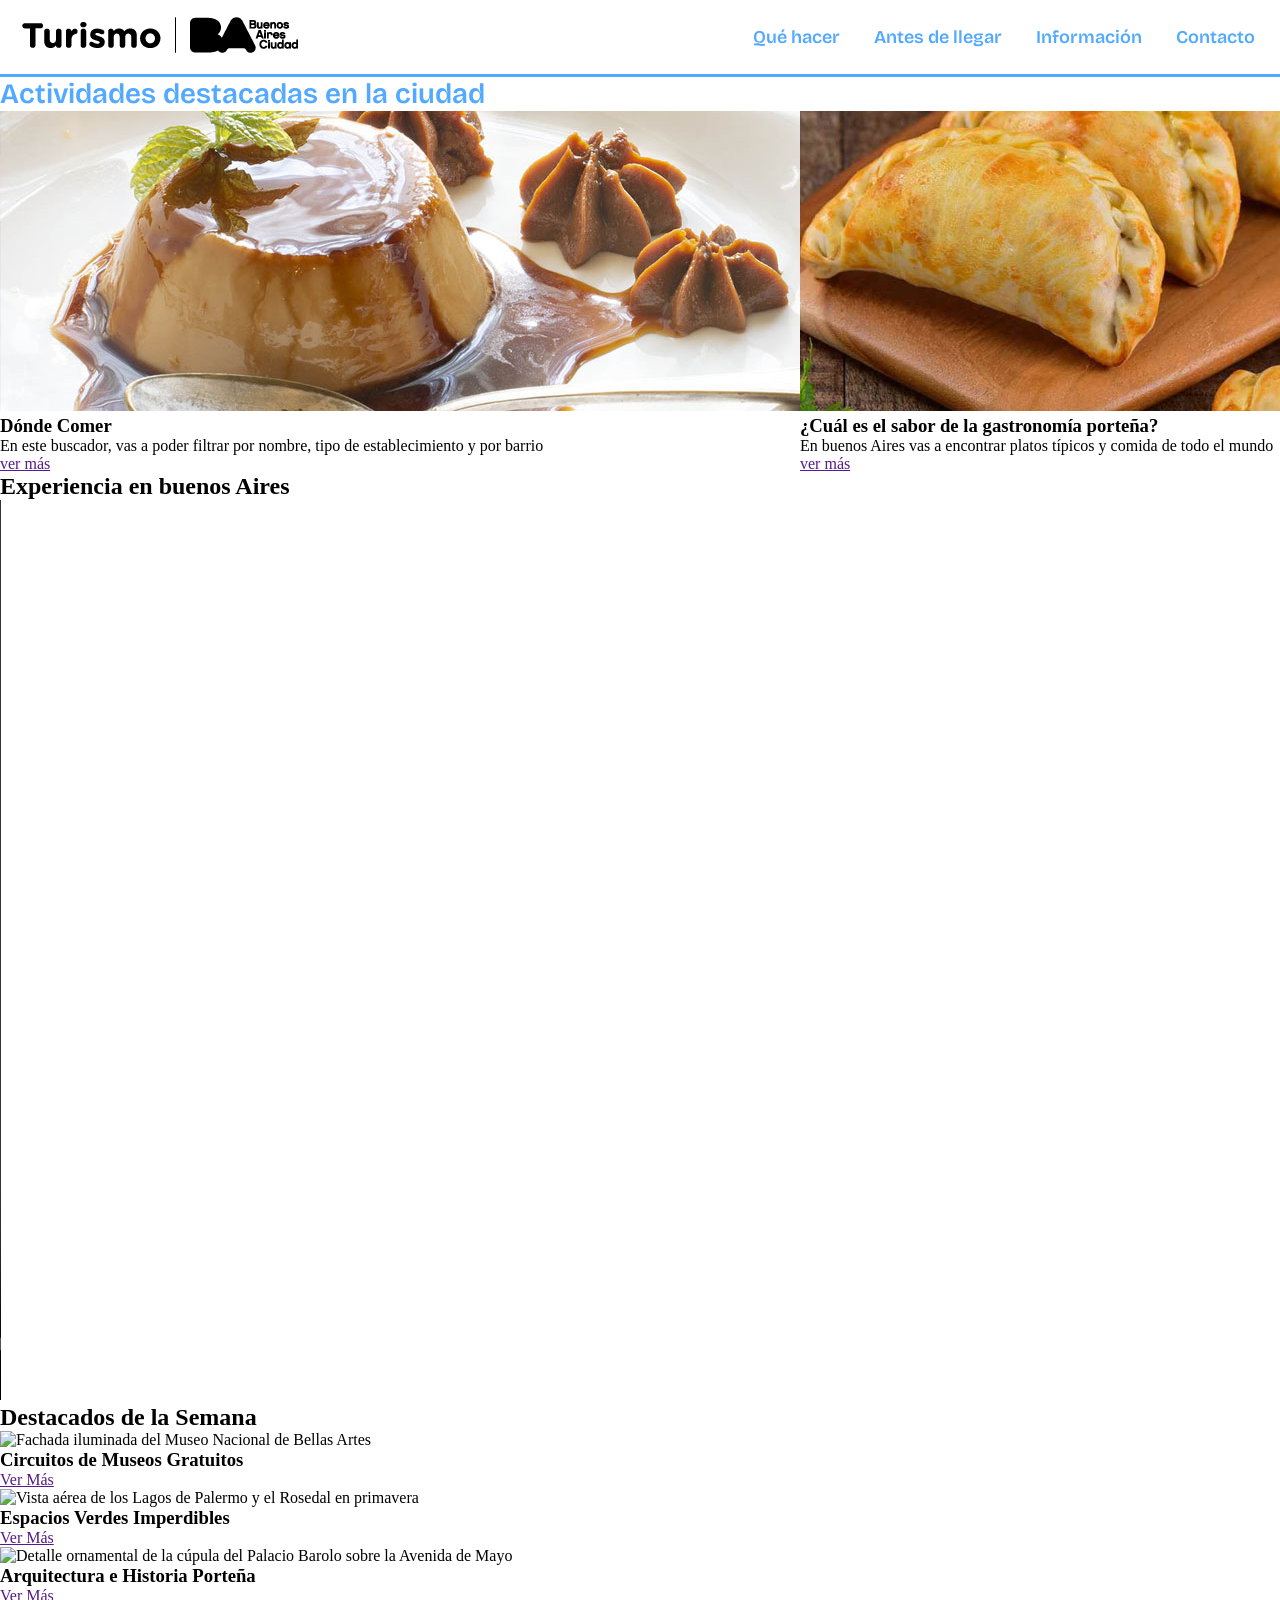
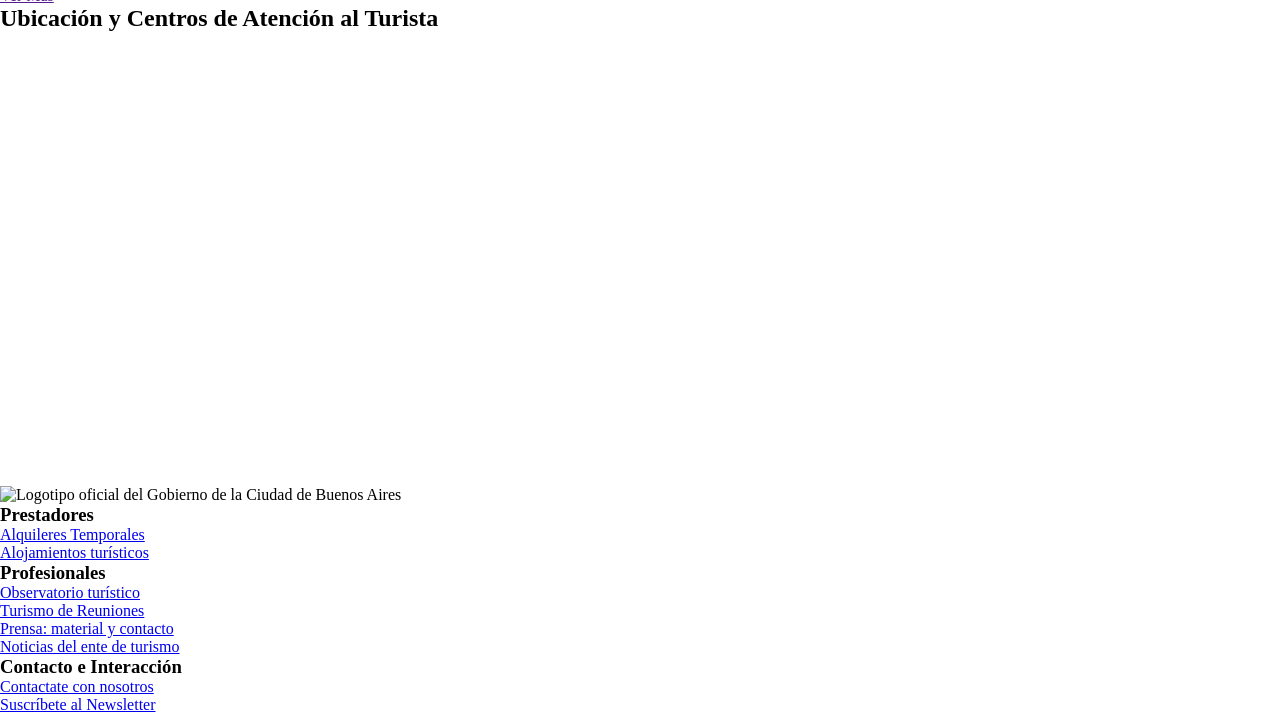
==== ejercicio-3/index.html @ 9840d5af "Add files via upload" ====
<!DOCTYPE html>
<html lang="es">
    <head>
        <meta charset="UTF-8">
        <meta name="viewport" content="width, initial-scale:1.0">
        <title>Turismo Buenos Aires Ciudad - Sitio Oficial de Información Turística</title>
        <meta name="description" content="Descrubí qué hacer en Buenos Aires. información útil antes de llegar, guías de alojamiento, atractivos turísticos, agenda cultural y mapas de la ciudad.">
        <meta name="robots" content="index, follow">

        <link href="style.css" rel="stylesheet">
        <!--google fonts-->
        <link rel="preconnect" href="https://fonts.googleapis.com">
        <link rel="preconnect" href="https://fonts.gstatic.com" crossorigin>
        <link href="https://fonts.googleapis.com/css2?family=Bricolage+Grotesque:opsz,wght@12..96,200..800&display=swap" rel="stylesheet">

    </head>

    <body>

        <!-- Cabecera principal del sitio -->
        <header id="cabecera-principal">
            <!-- Logo del sitio 
            href-> la dirección a donde voy al dar clic  
            -->
            <a href="index.html" aria-label="Ir a la página de inicio de Turismo de Buenos Aires">
                <img src="assets/arrobaturismo-bac-300x150-negro.png" alt="Logotipo oficial de Turismo Buenos Aires Ciudad">
            </a>

            <!-- Navegador principal -->
            <nav role="navigation" aria-label="Menu principal">
                  <a href="" class="boton-principal">Qué hacer</a>
                  <a href="" class="boton-principal">Antes de llegar</a>
                  <a href="" class="boton-principal">Información</a>
                  <a href="" class="boton-principal">Contacto</a>
            </nav>

        </header>



        <!-- Contenido principal del sitio -->
        <main role="main">

            <h1 class="texto-oculto">Portal de Turismo Oficial de la Ciudad de Buenos Aires</h1>

            <!-- Actividades destacadas-->
            <section id="area-destcacada">
                <h2 class="titulo-principal">Actividades destacadas en la ciudad</h2>
                
                <div class="element-row">

                    <!-- tarjeta -->
                    <article role="article">
                        <img src="assets/flan-dulce-de-leche.jpg" alt="Flan con Dulce de Leche">
                        <h3>Dónde Comer</h3>
                        <p>En este buscador, vas a poder filtrar por nombre, tipo de establecimiento y por barrio</p>
                        <a href="" aria-label="Ir al buscador de restaurantes y de comida en Buenos Aires">ver más</a>
                    </article>

                    <!-- tarjeta -->
                    <article role="article">
                        <img src="assets/empanadas-horneadas.jpg" alt="Empanadas porteñas horneadas">
                        <h3>¿Cuál es el sabor de la gastronomía porteña?</h3>
                        <p>En buenos Aires vas a encontrar platos típicos y comida de todo el mundo</p>
                        <a href="" aria-label="Ver información sobre grastonomía porteña">ver más</a>
                    </article>

                    <!-- tarjeta -->
                    <article role="article">
                        <img src="assets/patio-caballito.jpg" alt="Patio de comida los lecheros en el barrio Caballito">
                        <h3>Mercados y patios Gastronómicos</h3>
                        <p>Conocé los patios y mercados en donde podés disfrutar de la mejor gastronomía de la ciudad</p>
                        <a href="" aria-label="Ver más información sobre los patios gastronómicos de la ciudad">ver más</a>
                    </article>


                </div>

            </section>
            <!-- Fin de actividades destacadas-->

            <!-- Contenido Multimedia -->
            <section>
                <h2>Experiencia en buenos Aires</h2>
                <div>
                    <video controls autoplay loop width="1600" height="900" aria-label="Video sobre la ciudad de Buenos Aires">
                        <source src="assets/video-buenosaires.mp4" type="video/mp4">
                    </video>
                </div>
            </section>
            <!-- Fin de Contenido Multimedia -->



            <!-- Contenidos Destacados -->
            <section>
                <h2>Destacados de la Semana</h2>
                <div>
                    
                    <!-- Tarjeta Destacada 1 -->
                    <article role="article">
                        <img src="assets/destacado-museos.jpg" alt="Fachada iluminada del Museo Nacional de Bellas Artes" width="400" height="250">
                        <h3>Circuitos de Museos Gratuitos</h3>
                        <a href="" aria-label="Ver más sobre los circuitos de museos gratuitos">Ver Más</a>
                    </article>

                    <!-- Tarjeta Destacada 2 -->
                    <article role="article">
                        <img src="assets/destacado-parques.jpg" alt="Vista aérea de los Lagos de Palermo y el Rosedal en primavera" width="400" height="250">
                        <h3>Espacios Verdes Imperdibles</h3>
                        <a href="" aria-label="Ver más sobre los espacios verdes imperdibles">Ver Más</a>
                    </article>

                    <!-- Tarjeta Destacada 3 -->
                    <article role="article">
                        <img src="assets/destacado-arquitectura.jpg" alt="Detalle ornamental de la cúpula del Palacio Barolo sobre la Avenida de Mayo" width="400" height="250">
                        <h3>Arquitectura e Historia Porteña</h3>
                        <a href="" aria-label="Ver más sobre la arquitectura e historia porteña">Ver Más</a>
                    </article>

                </div>
            </section>


            <!-- Ubicación Geográfica -->
            <section aria-labelledby="titulo-mapa">
                <h2 id="titulo-mapa">Ubicación y Centros de Atención al Turista</h2>
                <div class="map-container">
                    <iframe 
                        src="https://www.google.com/maps/embed?pb=!1m18!1m12!1m3!1d3284.016713276842!2d-58.3841507!3d-34.6037389!2m3!1f0!2f0!3f0!3m2!1i1024!2i768!4f13.1!3m3!1m2!1s0x95bccacf954f91d5%3A0x67ef08c262f8f742!2sObelisco!5e0!3m2!1ses!2sar!4v1700000000000!5m2!1ses!2sar" 
                        width="100%" 
                        height="450" 
                        style="border:0;" 
                        allowfullscreen="" 
                        loading="lazy" 
                        referrerpolicy="no-referrer-when-downgrade"
                        title="Mapa interactivo de la Ciudad de Buenos Aires con la ubicación del Obelisco y centros de atención turística">
                    </iframe>
                </div>
            </section>

        </main>

        <!-- Pie de Página Institucional -->
    <footer role="contentinfo">

            <!-- Identificador Institucional del Footer -->
            <div class="footer-brand">
                <img src="img/logo-buenos-aires-ciudad.svg" alt="Logotipo oficial del Gobierno de la Ciudad de Buenos Aires" width="200" height="60">
            </div>

            <!-- Columnas de Enlaces del Footer -->
            <div>
                
                <!-- Lista 1: Prestadores -->
                <nav>
                    <h3 id="footer-prestadores">Prestadores</h3>
                    <ul>
                        <li><a href="/alquileres-temporales">Alquileres Temporales</a></li>
                        <li><a href="/alojamientos-turisticos">Alojamientos turísticos</a></li>
                    </ul>
                </nav>

                <!-- Lista 2: Profesionales -->
                <nav>
                    <h3 id="footer-profesionales">Profesionales</h3>
                    <ul>
                        <li><a href="/observatorio-turistico">Observatorio turístico</a></li>
                        <li><a href="/turismo-reuniones">Turismo de Reuniones</a></li>
                        <li><a href="/prensa-contacto">Prensa: material y contacto</a></li>
                        <li><a href="/noticias-ente">Noticias del ente de turismo</a></li>
                    </ul>
                </nav>

                <!-- Lista 3: Interacción y Contacto -->
                <nav>
                    <h3 id="footer-contacto">Contacto e Interacción</h3>
                    <ul>
                        <li><a href="/contactate-con-nosotros">Contactate con nosotros</a></li>
                        <li><a href="/suscribete-newsletter" aria-label="Ir al formulario para suscribirse al Newsletter oficial">Suscríbete al Newsletter</a></li>
                    </ul>
                </nav>

            </div>
    </footer>

    </body>

</html>
---- ejercicio-3/style.css ----
/*Indice de estilos

0. Generales / Colores 
1. Tipografías
2. Header / Cabecera
3. Enlaces y botones
*/

* {
    margin: 0;
    padding: 0;
    box-sizing: border-box;
}

:root {
    --color-principal: #52a9ff;
    --color-texto: #1b1b1b;
    --color-acento: #a3d1ff;
}

/*1. Tipografías*/

.titulo-principal{
    font-family: "Bricolage Grotesque", sans-serif;
    font-optical-sizing: auto;
    font-weight: 600;
    font-style: normal;
    font-variation-settings:
    "wdth" 100;
    color: var(--color-principal);
    font-size: 28px;
}

.titulo-secundario{
    font-family: "Bricolage Grotesque", sans-serif;
    font-optical-sizing: auto;
    font-weight: 600;
    font-style: normal;
    font-variation-settings:
    "wdth" 100;
    color: var(--color-principal);
    font-size: 22px;
}

.parrafo{
    font-family: "Bricolage Grotesque", sans-serif;
    font-optical-sizing: auto;
    font-weight: 300;
    font-style: normal;
    font-variation-settings:
    "wdth" 100;
    color: var(--color-texto);
    font-size: 14px;
}

.texto-oculto{
    display: none;
}

/*2. Header */

#cabecera-principal{
    padding: 10px;
    display: flex;
    justify-content: space-between;
    align-items: center;
    /* borde:  grosor tipo color*/
    border-bottom: 3px solid var(--color-principal);
}

/* 3. Enlaces y botones */

.boton-principal{
    /*fuente*/
    font-family: "Bricolage Grotesque", sans-serif;
    font-optical-sizing: auto;
    font-weight: 600;
    font-style: normal;
    font-variation-settings:
    "wdth" 100;
    color: var(--color-principal);
    font-size: 18px;
    /*quito la linea inferior*/
    text-decoration: none;
    /*asigno cuerpo por medio del relleno*/
    padding: 8px 15px;
    /*animo el paso del mouse*/
    transition: all linear 0.3s;
    /*rodondear los bordes*/
    border-radius: 3px;
}

.boton-principal:hover{
    color: rgb(255, 255, 255);
    background-color: var(--color-principal);
}

#area-destacada div{
    display: flex;
    justify-content: space-between;
    align-items: center;
}

.element-row{
    display: flex;
}


@media only screen and (max-width: 600px){
    /*header*/
    #cabecera-principal{
        flex-direction: column;
    }
    /*botones*/
    nav[role-navigation]{
        width: 100%;
    }
    .boton-principal{
        /*bloque*/
        display: block;
        width: 96%;
        margin: 5px 2% 0 2%;
        text-align: center;
        border-bottom: 1px solid var(--color-principal);
        border-radius: 0;
    }
}
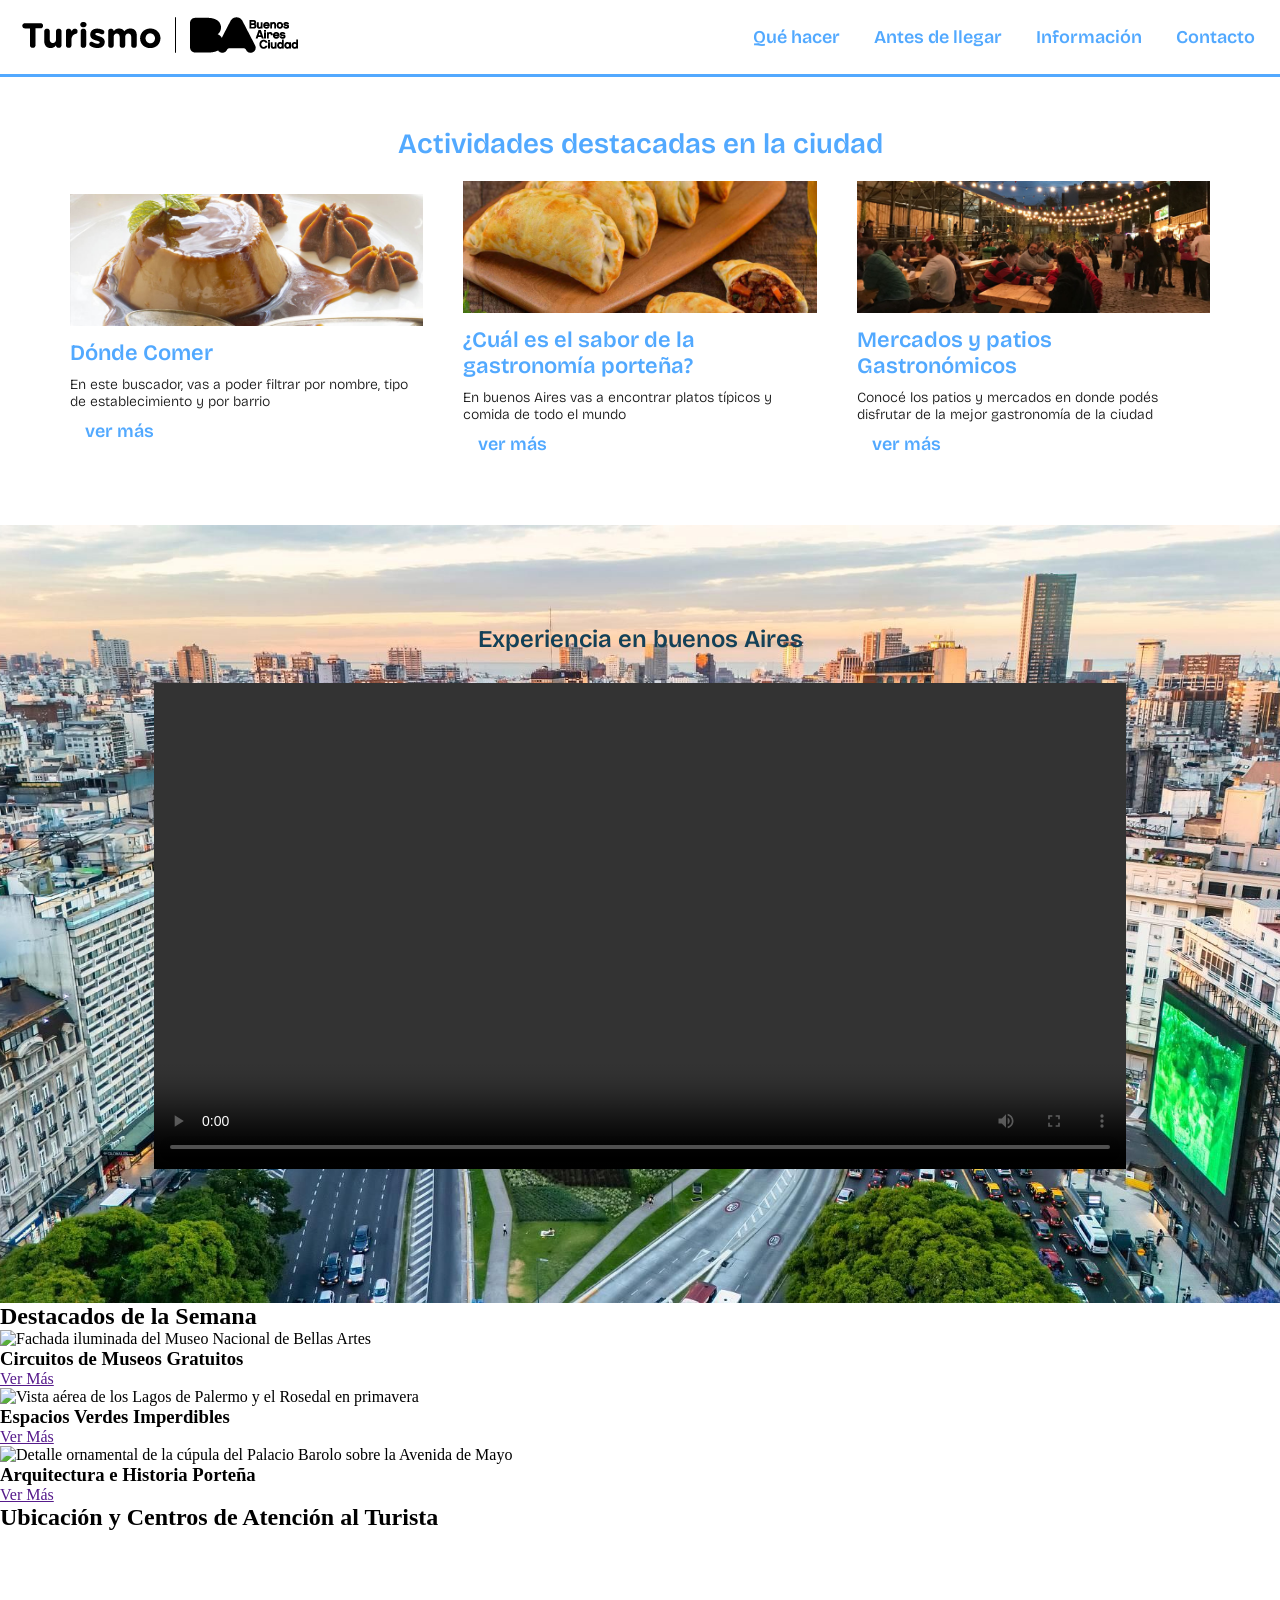
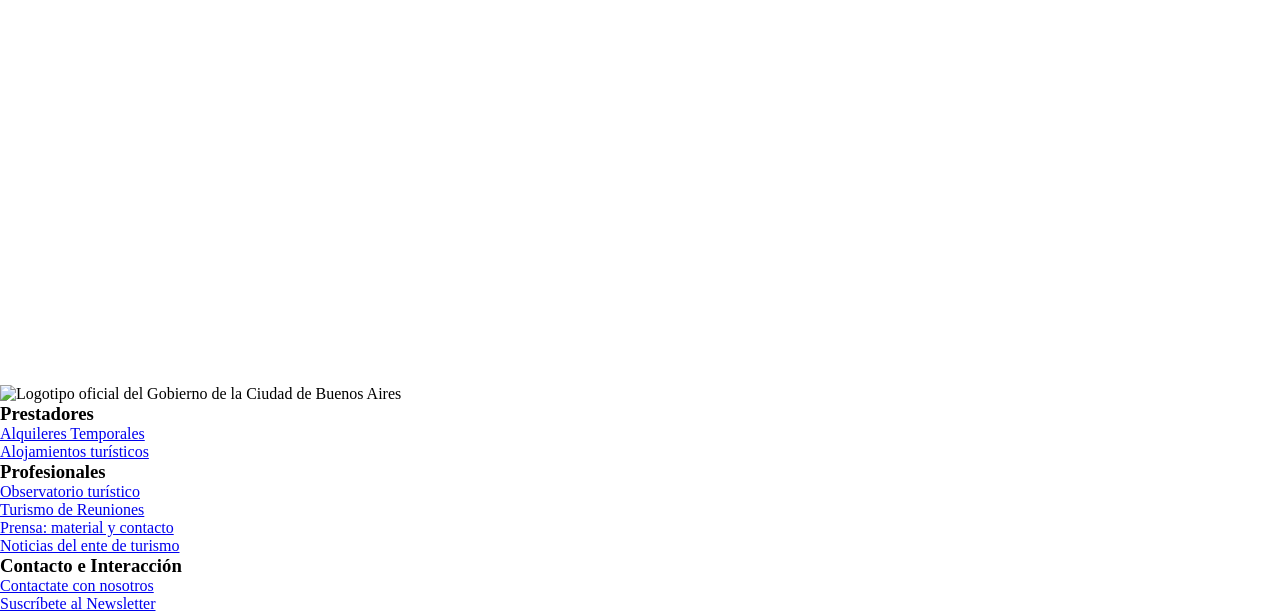
==== commit 41011403: "Add files via upload" ====
--- a/ejercicio-3/index.html
+++ b/ejercicio-3/index.html
@@ -44,33 +44,33 @@
             <h1 class="texto-oculto">Portal de Turismo Oficial de la Ciudad de Buenos Aires</h1>
 
             <!-- Actividades destacadas-->
-            <section id="area-destcacada">
-                <h2 class="titulo-principal">Actividades destacadas en la ciudad</h2>
+            <section id="area-destacada">
+                <h2 class="titulo-principal" >Actividades destacadas en la ciudad</h2>
                 
                 <div class="element-row">
 
                     <!-- tarjeta -->
-                    <article role="article">
+                    <article role="article" class="articulo-index">
                         <img src="assets/flan-dulce-de-leche.jpg" alt="Flan con Dulce de Leche">
-                        <h3>Dónde Comer</h3>
-                        <p>En este buscador, vas a poder filtrar por nombre, tipo de establecimiento y por barrio</p>
-                        <a href="" aria-label="Ir al buscador de restaurantes y de comida en Buenos Aires">ver más</a>
+                        <h3 class="titulo-secundario">Dónde Comer</h3>
+                        <p class="parrafo">En este buscador, vas a poder filtrar por nombre, tipo de establecimiento y por barrio</p>
+                        <a href="" class="boton-ver-mas" aria-label="Ir al buscador de restaurantes y de comida en Buenos Aires" >ver más</a>
                     </article>
 
                     <!-- tarjeta -->
-                    <article role="article">
+                    <article role="article" class="articulo-index">
                         <img src="assets/empanadas-horneadas.jpg" alt="Empanadas porteñas horneadas">
-                        <h3>¿Cuál es el sabor de la gastronomía porteña?</h3>
-                        <p>En buenos Aires vas a encontrar platos típicos y comida de todo el mundo</p>
-                        <a href="" aria-label="Ver información sobre grastonomía porteña">ver más</a>
+                        <h3 class="titulo-secundario">¿Cuál es el sabor de la gastronomía porteña?</h3>
+                        <p class="parrafo">En buenos Aires vas a encontrar platos típicos y comida de todo el mundo</p>
+                        <a href="" class="boton-ver-mas" aria-label="Ver información sobre grastonomía porteña" >ver más</a>
                     </article>
 
                     <!-- tarjeta -->
-                    <article role="article">
+                    <article role="article" class="articulo-index">
                         <img src="assets/patio-caballito.jpg" alt="Patio de comida los lecheros en el barrio Caballito">
-                        <h3>Mercados y patios Gastronómicos</h3>
-                        <p>Conocé los patios y mercados en donde podés disfrutar de la mejor gastronomía de la ciudad</p>
-                        <a href="" aria-label="Ver más información sobre los patios gastronómicos de la ciudad">ver más</a>
+                        <h3 class="titulo-secundario">Mercados y patios Gastronómicos</h3>
+                        <p class="parrafo">Conocé los patios y mercados en donde podés disfrutar de la mejor gastronomía de la ciudad</p>
+                        <a href="" class="boton-ver-mas" aria-label="Ver más información sobre los patios gastronómicos de la ciudad" >ver más</a>
                     </article>
 
 
@@ -80,10 +80,10 @@
             <!-- Fin de actividades destacadas-->
 
             <!-- Contenido Multimedia -->
-            <section>
-                <h2>Experiencia en buenos Aires</h2>
+            <section id="area-experiencias">
+                <h2 class="titulo-experiencia">Experiencia en buenos Aires</h2>
                 <div>
-                    <video controls autoplay loop width="1600" height="900" aria-label="Video sobre la ciudad de Buenos Aires">
+                    <video controls autoplay loop width="90%" height="auto" aria-label="Video sobre la ciudad de Buenos Aires">
                         <source src="assets/video-buenosaires.mp4" type="video/mp4">
                     </video>
                 </div>
--- a/ejercicio-3/style.css
+++ b/ejercicio-3/style.css
@@ -18,6 +18,15 @@
     --color-acento: #a3d1ff;
 }
 
+.element-row{
+    display: flex;
+    justify-content: space-around;
+}
+
+img{
+    width: 100%;
+}
+
 /*1. Tipografías*/
 
 .titulo-principal{
@@ -29,6 +38,8 @@
     "wdth" 100;
     color: var(--color-principal);
     font-size: 28px;
+    display: flex;
+    justify-content: center;
 }
 
 .titulo-secundario{
@@ -95,19 +106,80 @@
     background-color: var(--color-principal);
 }
 
+#area-destacada{
+    padding: 50px;
+}
+
 #area-destacada div{
     display: flex;
     justify-content: space-between;
     align-items: center;
 }
 
-.element-row{
-    display: flex;
-}
-
+.articulo-index{
+    padding: 20px;
+    
+}
+
+.articulo-index *{
+    margin: 0 0 10px 0;
+}
+
+
+.boton-ver-mas{
+    font-family: "Bricolage Grotesque", sans-serif;
+    font-optical-sizing: auto;
+    font-weight: 600;
+    font-style: normal;
+    font-variation-settings:
+    "wdth" 100;
+    color: var(--color-principal);
+    font-size: 18px;
+    /*quito la linea inferior*/
+    text-decoration: none;
+    /*asigno cuerpo por medio del relleno*/
+    padding: 6px 15px;
+    /*animo el paso del mouse*/
+    transition: all linear 0.3s;
+    /*rodondear los bordes*/
+    border-radius: 3px;
+    
+}
+
+.boton-ver-mas:hover{
+    color: rgb(255, 255, 255);
+    background-color: var(--color-principal);
+}
+
+.titulo-experiencia{
+    font-family: "Bricolage Grotesque", sans-serif;
+    font-optical-sizing: auto;
+    font-weight: 600;
+    font-style: normal;
+    font-variation-settings:
+    "wdth" 100;
+    color: #144158;
+    display: flex;
+    justify-content: center;
+}
+
+#area-experiencias{
+    padding: 100px;
+    background: url(assets/fonod-buenos-aires.jpeg) center center no-repeat; 
+    background-size: cover;
+
+}
+
+#area-experiencias video{
+    margin: 30px 5%;
+}
 
 @media only screen and (max-width: 600px){
     /*header*/
+    .element-row{
+        flex-direction: column;
+        align-items: center;
+    }
     #cabecera-principal{
         flex-direction: column;
     }
